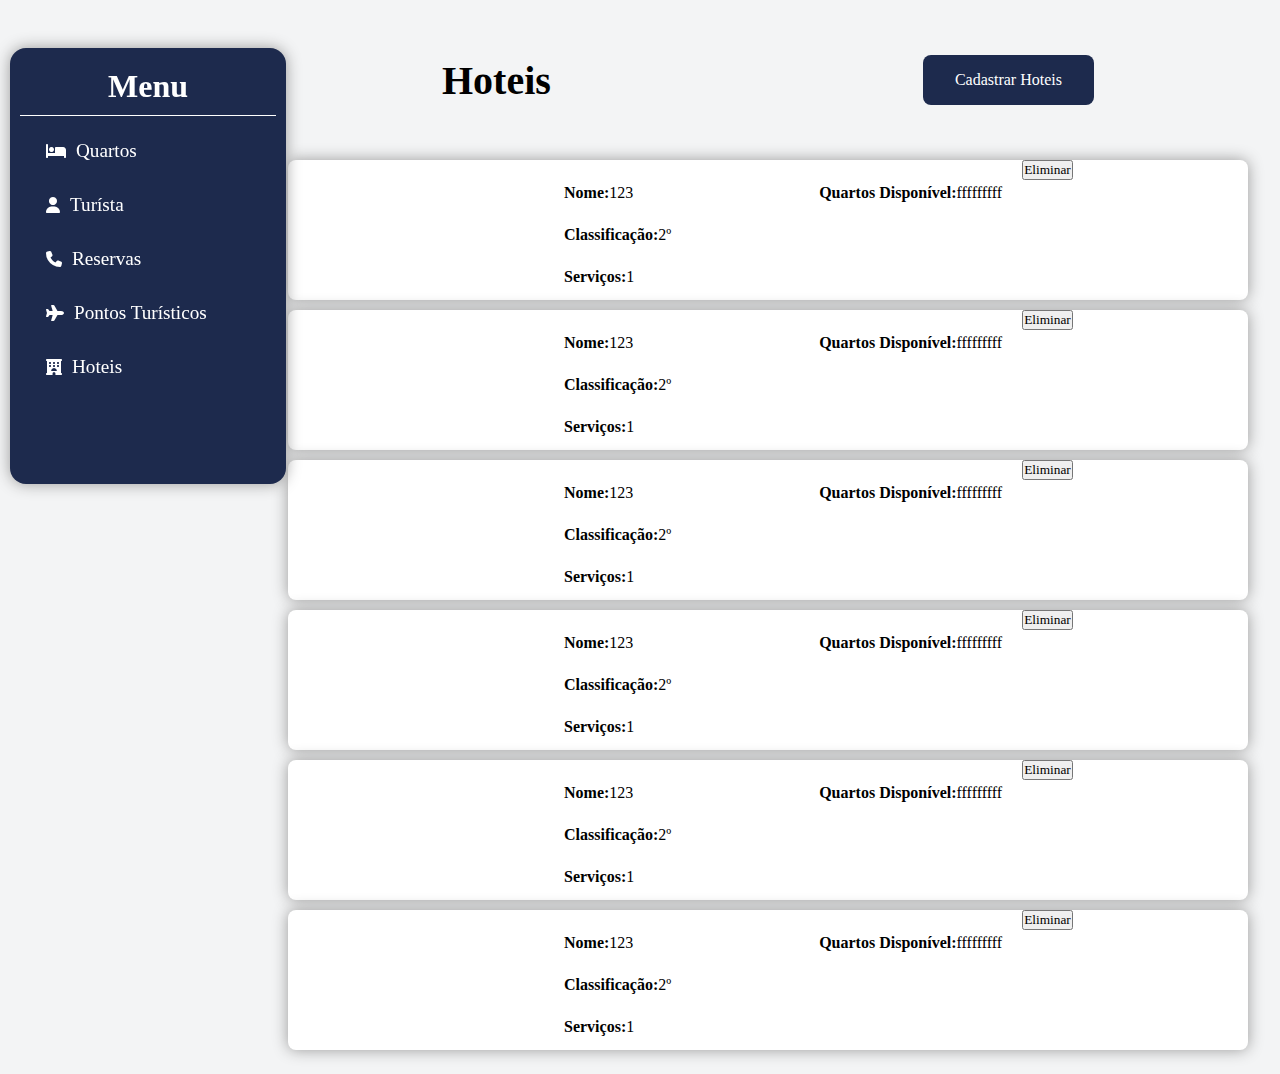
==== hoteis.html @ 74554fb9 "linkei pontos com outras paginas" ====
<!DOCTYPE html>
<html lang="pt-pt">

<head>
  <meta charset="UTF-8">
  <meta name="viewport" content="width=device-width, initial-scale=1.0">
  <title>sistema de gestão de pontos turisticos</title>
  <link rel="stylesheet" href="css/index.css">
  <link rel="stylesheet" href="font/css/all.css">
  <link rel="stylesheet" href="css/reservas.css">
</head>

<body class="container">
  <header class="header">
    <h1>Hoteis</h1>
    <button>Cadastrar Hoteis</button>
  </header>
  <div class="menuLeft">
    <ul>
      <h1>Menu</h1>
      <li><i class="fa-solid fa-bed"></i><a href="index.html">Quartos</a></li>
      <li><i class="fa-solid fa-user"></i><a href="#">Turísta</a></li>
      <li><i class="fa-solid fa-phone"></i><a href="reservas.html">Reservas</a></li>
      <li><i class="fa-solid fa-plane"></i><a href="pontos.html">Pontos Turísticos</a></li>
      <li><i class="fa-solid fa-hotel"></i><a href="hoteis.html">Hoteis</a></li>
    </ul>
  </div>
  <div class="containerBody">
    <div class="card-quarto">
      <img src="imagem/quartos/quarto1.avif" alt="">
      <section>
        <span><strong>Nome:</strong>123</span>
        <span><strong>Classificação:</strong>2º</span>
        <span><strong>Serviços:</strong>1</span>
      </section>
      <section>
        <span><strong>Quartos Disponível:</strong>fffffffff</span>
      </section>
      <div class="card-buttom-reservar">
        <button>Eliminar</button>
      </div>
    </div>
    <div class="card-quarto">
      <img src="imagem/quartos/quarto1.avif" alt="">
      <section>
        <span><strong>Nome:</strong>123</span>
        <span><strong>Classificação:</strong>2º</span>
        <span><strong>Serviços:</strong>1</span>
      </section>
      <section>
        <span><strong>Quartos Disponível:</strong>fffffffff</span>
      </section>
      <div class="card-buttom-reservar">
        <button>Eliminar</button>
      </div>
    </div>
    <div class="card-quarto">
      <img src="imagem/quartos/quarto1.avif" alt="">
      <section>
        <span><strong>Nome:</strong>123</span>
        <span><strong>Classificação:</strong>2º</span>
        <span><strong>Serviços:</strong>1</span>
      </section>
      <section>
        <span><strong>Quartos Disponível:</strong>fffffffff</span>
      </section>
      <div class="card-buttom-reservar">
        <button>Eliminar</button>
      </div>
    </div>
    <div class="card-quarto">
      <img src="imagem/quartos/quarto1.avif" alt="">
      <section>
        <span><strong>Nome:</strong>123</span>
        <span><strong>Classificação:</strong>2º</span>
        <span><strong>Serviços:</strong>1</span>
      </section>
      <section>
        <span><strong>Quartos Disponível:</strong>fffffffff</span>
      </section>
      <div class="card-buttom-reservar">
        <button>Eliminar</button>
      </div>
    </div>
    <div class="card-quarto">
      <img src="imagem/quartos/quarto1.avif" alt="">
      <section>
        <span><strong>Nome:</strong>123</span>
        <span><strong>Classificação:</strong>2º</span>
        <span><strong>Serviços:</strong>1</span>
      </section>
      <section>
        <span><strong>Quartos Disponível:</strong>fffffffff</span>
      </section>
      <div class="card-buttom-reservar">
        <button>Eliminar</button>
      </div>
    </div>
    <div class="card-quarto">
      <img src="imagem/quartos/quarto1.avif" alt="">
      <section>
        <span><strong>Nome:</strong>123</span>
        <span><strong>Classificação:</strong>2º</span>
        <span><strong>Serviços:</strong>1</span>
      </section>
      <section>
        <span><strong>Quartos Disponível:</strong>fffffffff</span>
      </section>
      <div class="card-buttom-reservar">
        <button>Eliminar</button>
      </div>
    </div>
  </div>
</body>

</html>
---- css/index.css ----
:root {
  --text-color-bt: #fff;
  --bt-background: #00D9A5;
  --text-color-menu: rgba(110, 128, 122, 0.8);
  --text-color-welcome: #6E807A;
  --background-welcome: #F7F5FD;
  --bachground-bt-nossos-dotores: #1D2A4D;
  --background-nossos-service: #F7F5FD;
  --h1-about: #13C5DD;
  --test-footer: #EFF5FF;
  --background-geral: rgba(255, 255, 255, 0.95);
  --button-background: #007cc2;
  --text-color-white: #ffffff;
  --background-button: #e7f4f4;
  --box-schadow: 0px 0px 15px #999;
  --border-bottom: 1px solid var(--text-color-white);
  --background-geral: #f3f4f5;
}

* {
  margin: 0;
  padding: 0;
  text-decoration: none;
  list-style: none;
  font-family: "Inter";
}

.container {
  display: grid;
  grid-template-columns: 4fr 16fr;
  grid-template-rows: 10rem 30rem;
  grid-template-areas:
    "menuLeft header"
    "menuLeft containerBody";
}

.modal {
  position: fixed;
  left: 0;
  top: 0;
  bottom: 0;
  right: 0;
  z-index: 1;
  background-color: rgba(255, 255, 255, 0.5);
  display: none;
  transition: all ease .5s;
  justify-content: center;
  align-items: center;
  overflow-y: auto;
}

.modal .card {
  width: 25rem;
  height: 30rem;
  background-color: #FFF;
  border-radius: 10px;
  box-shadow: 0px 0px 15px #999;
  display: flex;
  flex-direction: column;
  justify-content: center;
  align-items: center;
}

body {
  background: var(--background-geral);
}

.header {
  grid-area: header;
  display: flex;
  align-items: center;
  justify-content: space-around;
  height: 10rem;
}

.header h1 {
  font-size: 2.5rem;
}

.header button {
  padding: 1rem 2rem;
  border-radius: 8px;
  font-size: 16px;
  color: var(--text-color-white);
  background: var(--bachground-bt-nossos-dotores);
  border: none;
  cursor: pointer;
}

.menuLeft {
  grid-area: menuLeft;
  background: var(--bachground-bt-nossos-dotores);
  margin: 3rem 10px 0 10px;
  height: 26rem;
  width: 16rem;
  border-radius: 16px;
  padding: 10px;
  position: fixed;
  box-shadow: var(--box-schadow);

}

ul h1 {
  margin: 10px 0 .5rem 0;
  padding: 0 1rem 10px 1rem;
  text-align: center;
  color: var(--text-color-white);
  border-bottom: var(--border-bottom);
}

ul li {
  width: 100%;
  padding: 16px 0 16px 16px;
}

ul li a {
  font-size: 1.2rem;
  color: var(--text-color-white);
}

ul li i {
  font-size: 1rem;
  padding: 0 10px;
  color: var(--text-color-white);
}

.containerBody {
  grid-area: containerBody;
  display: flex;
  flex-direction: column;
  align-items: center;
  gap: 10px;
}

.container .card-quarto {
  width: 60rem;
  height: 14rem;
  display: flex;
  gap: 20px;
  border-radius: 8px;
  border: none;
  background: var(--text-color-white);
  box-shadow: var(--box-schadow);
}

.container .card-quarto img {
  width: 16rem;
  height: auto;
  border-radius: 8px 0px 0px 8px;
}

.container .card-quarto section {
  display: flex;
  flex-direction: column;
  padding: 1.5rem 0 0 0;
  gap: 10px;
  height: 100%;
}

.container .card-quarto section+section {
  margin-left: 8rem;
}

.container .card-quarto section span {
  height: 2rem;
  font-size: 1rem;
}
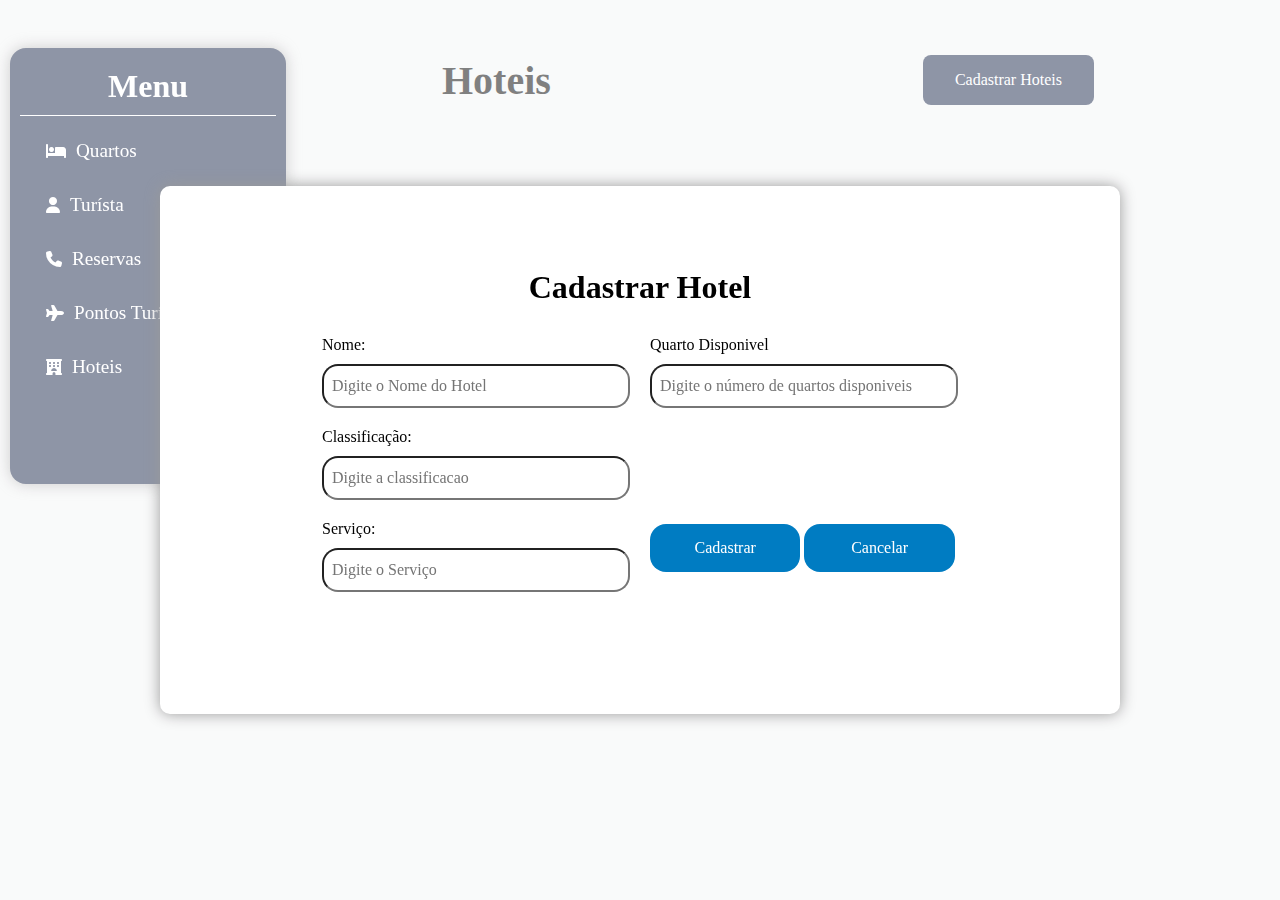
==== commit 2a12d11e: "finalizando form turistas" ====
--- a/hoteis.html
+++ b/hoteis.html
@@ -6,6 +6,7 @@
   <meta name="viewport" content="width=device-width, initial-scale=1.0">
   <title>sistema de gestão de pontos turisticos</title>
   <link rel="stylesheet" href="css/index.css">
+  <link rel="stylesheet" href="css/hotel.css">
   <link rel="stylesheet" href="font/css/all.css">
   <link rel="stylesheet" href="css/reservas.css">
 </head>
@@ -13,104 +14,61 @@
 <body class="container">
   <header class="header">
     <h1>Hoteis</h1>
-    <button>Cadastrar Hoteis</button>
+    <button class="buttonCadastro">Cadastrar Hoteis</button>
   </header>
   <div class="menuLeft">
     <ul>
       <h1>Menu</h1>
       <li><i class="fa-solid fa-bed"></i><a href="index.html">Quartos</a></li>
-      <li><i class="fa-solid fa-user"></i><a href="#">Turísta</a></li>
+      <li><i class="fa-solid fa-user"></i><a href="turista.html">Turísta</a></li>
       <li><i class="fa-solid fa-phone"></i><a href="reservas.html">Reservas</a></li>
       <li><i class="fa-solid fa-plane"></i><a href="pontos.html">Pontos Turísticos</a></li>
       <li><i class="fa-solid fa-hotel"></i><a href="hoteis.html">Hoteis</a></li>
     </ul>
   </div>
-  <div class="containerBody">
-    <div class="card-quarto">
-      <img src="imagem/quartos/quarto1.avif" alt="">
-      <section>
-        <span><strong>Nome:</strong>123</span>
-        <span><strong>Classificação:</strong>2º</span>
-        <span><strong>Serviços:</strong>1</span>
-      </section>
-      <section>
-        <span><strong>Quartos Disponível:</strong>fffffffff</span>
-      </section>
-      <div class="card-buttom-reservar">
-        <button>Eliminar</button>
-      </div>
-    </div>
-    <div class="card-quarto">
-      <img src="imagem/quartos/quarto1.avif" alt="">
-      <section>
-        <span><strong>Nome:</strong>123</span>
-        <span><strong>Classificação:</strong>2º</span>
-        <span><strong>Serviços:</strong>1</span>
-      </section>
-      <section>
-        <span><strong>Quartos Disponível:</strong>fffffffff</span>
-      </section>
-      <div class="card-buttom-reservar">
-        <button>Eliminar</button>
-      </div>
-    </div>
-    <div class="card-quarto">
-      <img src="imagem/quartos/quarto1.avif" alt="">
-      <section>
-        <span><strong>Nome:</strong>123</span>
-        <span><strong>Classificação:</strong>2º</span>
-        <span><strong>Serviços:</strong>1</span>
-      </section>
-      <section>
-        <span><strong>Quartos Disponível:</strong>fffffffff</span>
-      </section>
-      <div class="card-buttom-reservar">
-        <button>Eliminar</button>
-      </div>
-    </div>
-    <div class="card-quarto">
-      <img src="imagem/quartos/quarto1.avif" alt="">
-      <section>
-        <span><strong>Nome:</strong>123</span>
-        <span><strong>Classificação:</strong>2º</span>
-        <span><strong>Serviços:</strong>1</span>
-      </section>
-      <section>
-        <span><strong>Quartos Disponível:</strong>fffffffff</span>
-      </section>
-      <div class="card-buttom-reservar">
-        <button>Eliminar</button>
-      </div>
-    </div>
-    <div class="card-quarto">
-      <img src="imagem/quartos/quarto1.avif" alt="">
-      <section>
-        <span><strong>Nome:</strong>123</span>
-        <span><strong>Classificação:</strong>2º</span>
-        <span><strong>Serviços:</strong>1</span>
-      </section>
-      <section>
-        <span><strong>Quartos Disponível:</strong>fffffffff</span>
-      </section>
-      <div class="card-buttom-reservar">
-        <button>Eliminar</button>
-      </div>
-    </div>
-    <div class="card-quarto">
-      <img src="imagem/quartos/quarto1.avif" alt="">
-      <section>
-        <span><strong>Nome:</strong>123</span>
-        <span><strong>Classificação:</strong>2º</span>
-        <span><strong>Serviços:</strong>1</span>
-      </section>
-      <section>
-        <span><strong>Quartos Disponível:</strong>fffffffff</span>
-      </section>
-      <div class="card-buttom-reservar">
-        <button>Eliminar</button>
-      </div>
+  <div class="containerBody"></div>
+  <div class="modal">
+    <div class="card">
+      <h1>Cadastrar Hotel</h1>
+      <form action="">
+        <div class="card-dados">
+          <section>
+
+            <label for="nome" id="labelNome">
+              Nome:
+              <input type="text" id="nome" placeholder="Digite o Nome do Hotel">
+              <p></p>
+            </label>
+
+            <label for="classificacao" id="labelClassificacao">
+              Classificação:
+              <input type="number" id="classificacao" placeholder="Digite a classificacao">
+              <p></p>
+            </label>
+
+            <label for="servico" id="labelServico">
+              Serviço:
+              <input type="text" id="servico" placeholder="Digite o Serviço">
+              <p></p>
+            </label>
+
+          </section>
+          <section>
+            <label for="quartoDispon" id="labelQuartoDisponivel">
+              Quarto Disponivel
+              <input type="number" id="quartoDisponivel" placeholder="Digite o número de quartos disponiveis">
+              <p></p>
+            </label>
+            <div class="card-btton">
+              <button class="buttonCadastrarHotel">Cadastrar</button>
+              <button class="cancelModal">Cancelar</button>
+            </div>
+          </section>
+        </div>
+      </form>
     </div>
   </div>
+  <script src="script/hotel.js"></script>
 </body>
 
 </html>--- a/css/index.css
+++ b/css/index.css
@@ -42,7 +42,7 @@
   right: 0;
   z-index: 1;
   background-color: rgba(255, 255, 255, 0.5);
-  display: none;
+  display: flex;
   transition: all ease .5s;
   justify-content: center;
   align-items: center;
@@ -50,8 +50,8 @@
 }
 
 .modal .card {
-  width: 25rem;
-  height: 30rem;
+  width: 60rem;
+  height: 33rem;
   background-color: #FFF;
   border-radius: 10px;
   box-shadow: 0px 0px 15px #999;
@@ -164,4 +164,75 @@
 .container .card-quarto section span {
   height: 2rem;
   font-size: 1rem;
+}
+
+form {
+  display: flex;
+  gap: 20px;
+  padding: 30px 0;
+}
+
+form label {
+  display: flex;
+  flex-direction: column;
+  gap: 10px;
+}
+
+form label input {
+  width: 18rem;
+  height: 2.5rem;
+  outline: none;
+  border-radius: 16px;
+  padding: 0 8px;
+  font-size: 16px;
+}
+
+form button {
+  width: 9.4rem;
+  height: 3rem;
+  margin: 0 auto;
+  border-radius: 16px;
+  font-size: 16px;
+  background: var(--button-background);
+  color: var(--text-color-white);
+  cursor: pointer;
+  border: none;
+}
+
+form .card-dados {
+  display: flex;
+  gap: 20px;
+}
+
+form .card-dados section {
+  display: flex;
+  flex-direction: column;
+  gap: 10px;
+}
+
+form .card-foto {
+  width: 16rem;
+  height: 16rem;
+  border: 1px solid red;
+  border-radius: 10px;
+  display: flex;
+  justify-content: center;
+  align-items: center;
+}
+
+form .card-btton {
+  margin-top: 6rem;
+}
+
+form #inputFile {
+  display: none;
+}
+
+form #labelFile {
+  margin-top: 1.6rem;
+  border: 1px solid var(--background-nossos-service);
+  padding: .8rem 0;
+  border-radius: 16px;
+  text-align: center;
+  cursor: pointer;
 }